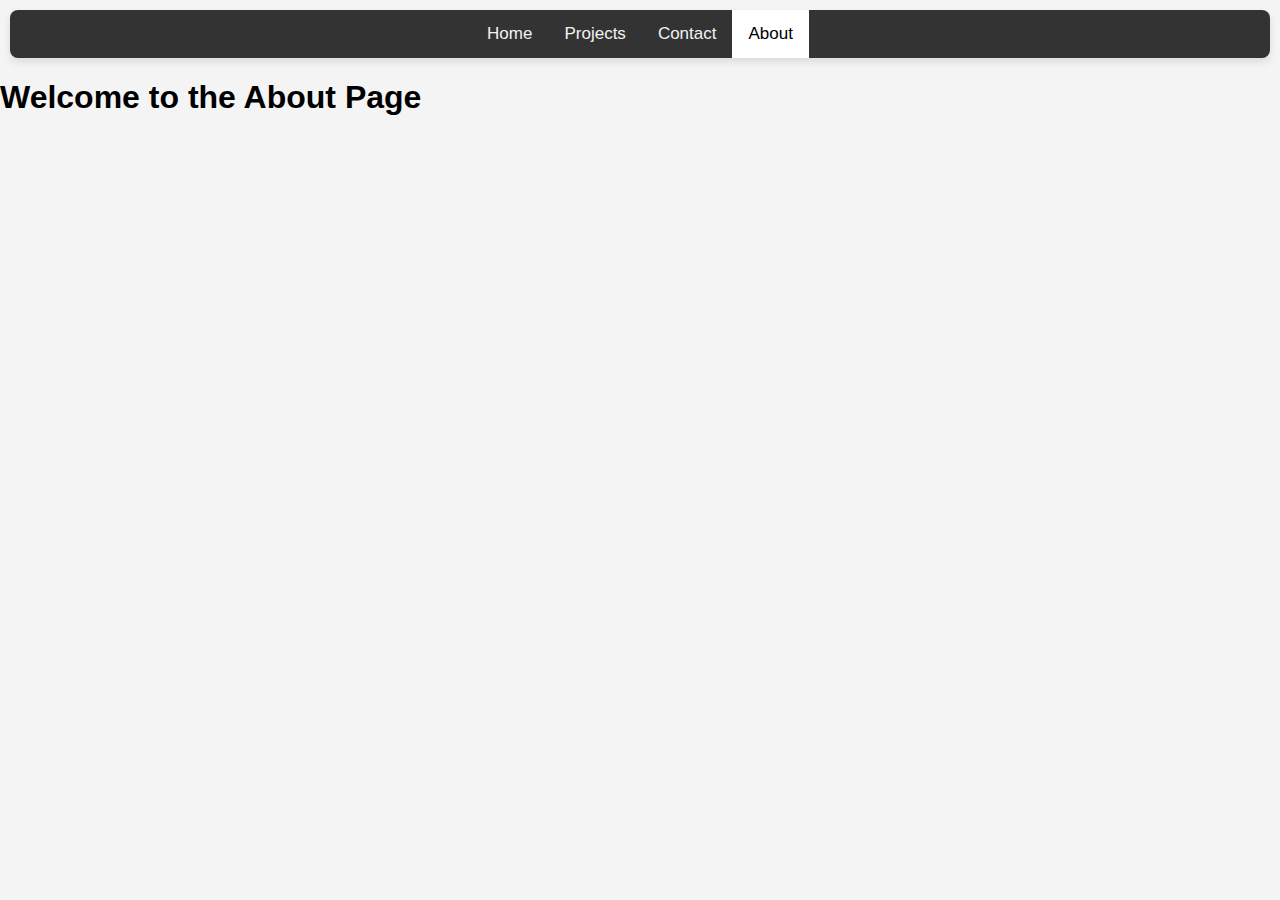
==== about.html @ 3f5dc4e0 "added pages" ====
<!DOCTYPE html>
<html lang="en">
<head>
    <meta charset="UTF-8">
    <meta name="viewport" content="width=device-width, initial-scale=1.0">
    <title>About - Year 11 Portfolio</title>
    <link rel="stylesheet" href="styles.css">
</head>
<body>
    <div class="topnav">
        <a href="index.html">Home</a>
        <a href="projects.html">Projects</a>
        <a href="contact.html">Contact</a>
        <a class="active" href="about.html">About</a>
    </div>
    <h1>Welcome to the About Page</h1>
</body>
</html>
---- styles.css ----
body {
    font-family: -apple-system, BlinkMacSystemFont, "Segoe UI", Roboto, "Helvetica Neue", Arial, sans-serif;
    margin: 0;
    padding: 0;
    background-color: #f4f4f4;
}

.topnav {
    background-color: #333;
    overflow: hidden;
    box-shadow: 0 4px 8px rgba(0, 0, 0, 0.1);
    border-radius: 8px;
    margin: 10px;
    display: flex;
    justify-content: center;
}
  
.topnav a {
    color: #f2f2f2;
    text-align: center;
    padding: 14px 16px;
    text-decoration: none;
    font-size: 17px;
    transition: background-color 0.3s, color 0.3s, transform 0.3s;
}
  
.topnav a:hover {
    background-color: #ffffff;
    color: #000000;
    transform: scale(1.1);
}
  
.topnav a.active {
    background-color: #ffffff;
    color: #000000;
}

.content {
    text-align: center;
    margin-top: 50px;
}

.content h1 {
    font-size: 48px;
    color: #333;
}

.content h2 {
    font-size: 24px;
    color: #666;
}
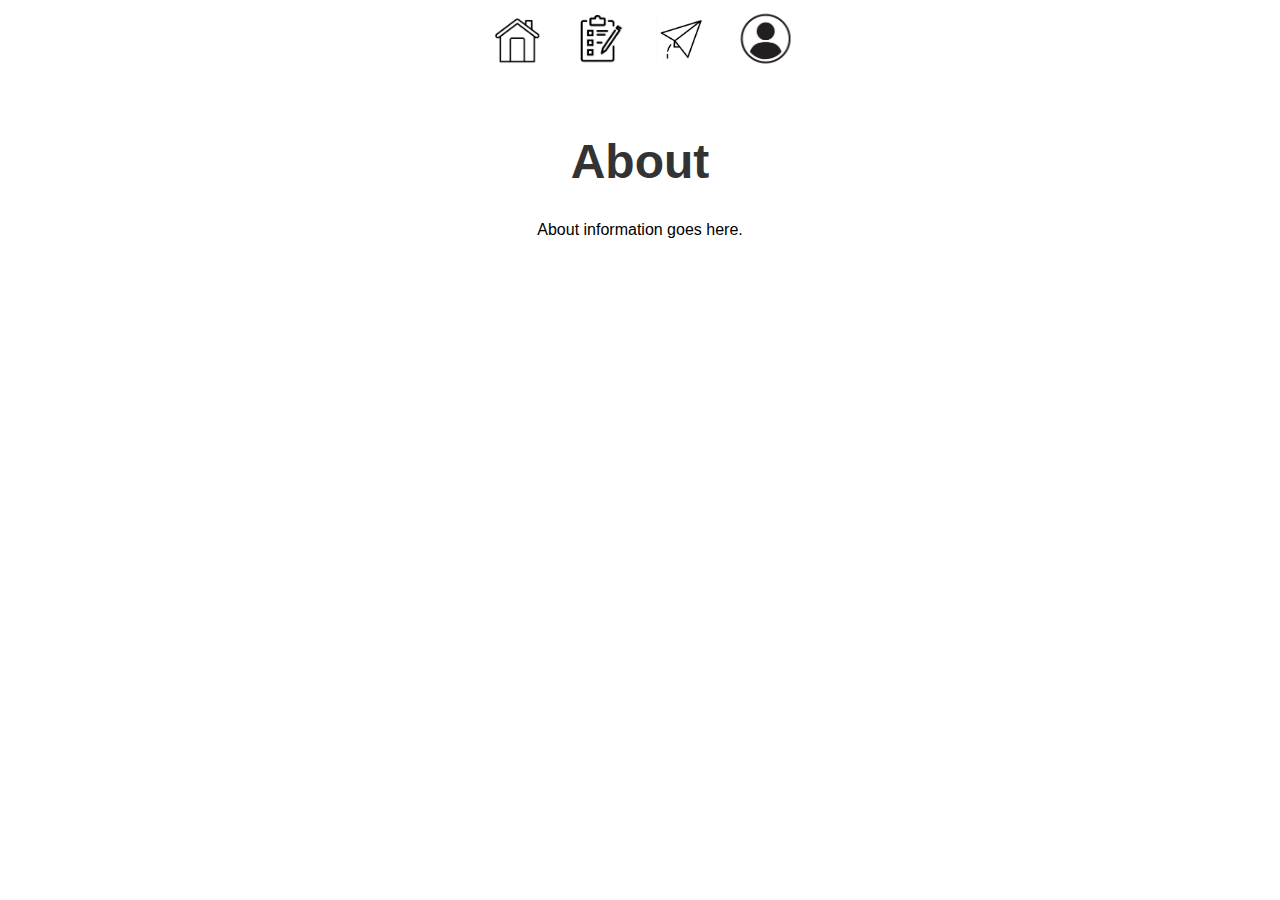
==== commit ccdfeb92: "update" ====
--- a/about.html
+++ b/about.html
@@ -3,16 +3,20 @@
 <head>
     <meta charset="UTF-8">
     <meta name="viewport" content="width=device-width, initial-scale=1.0">
-    <title>About - Year 11 Portfolio</title>
+    <title>About</title>
     <link rel="stylesheet" href="styles.css">
 </head>
 <body>
-    <div class="topnav">
-        <a href="index.html">Home</a>
-        <a href="projects.html">Projects</a>
-        <a href="contact.html">Contact</a>
-        <a class="active" href="about.html">About</a>
+    <div class="topnav" id="navbar">
+        <a href="index.html" id="home-link"><img src="home.png" alt="Home"></a>
+        <a href="index.html#projects" id="projects-link"><img src="projects.png" alt="Projects"></a>
+        <a href="contact.html" id="contact-link"><img src="contact.png" alt="Contact"></a>
+        <a class="active" href="about.html" id="about-link"><img src="about_Me.png" alt="About"></a>
     </div>
-    <h1>Welcome to the About Page</h1>
+    
+    <div class="content">
+        <h1>About</h1>
+        <p>About information goes here.</p>
+    </div>
 </body>
 </html>--- a/styles.css
+++ b/styles.css
@@ -2,37 +2,49 @@
     font-family: -apple-system, BlinkMacSystemFont, "Segoe UI", Roboto, "Helvetica Neue", Arial, sans-serif;
     margin: 0;
     padding: 0;
-    background-color: #f4f4f4;
+    background-color: #ffffff;
 }
 
 .topnav {
-    background-color: #333;
+    background-color: white; 
     overflow: hidden;
-    box-shadow: 0 4px 8px rgba(0, 0, 0, 0.1);
-    border-radius: 8px;
-    margin: 10px;
+    margin: 0;
     display: flex;
     justify-content: center;
+    align-items: center;
+    padding: 0;
 }
-  
+
 .topnav a {
-    color: #f2f2f2;
     text-align: center;
     padding: 14px 16px;
     text-decoration: none;
     font-size: 17px;
-    transition: background-color 0.3s, color 0.3s, transform 0.3s;
+    transition: transform 0.3s; 
 }
-  
-.topnav a:hover {
-    background-color: #ffffff;
-    color: #000000;
+
+.topnav a img {
+    width: 50px; 
+    height: auto;
+    transition: transform 0.3s; 
+}
+
+.topnav a:hover img {
     transform: scale(1.1);
 }
-  
-.topnav a.active {
-    background-color: #ffffff;
-    color: #000000;
+
+.topnav a.active img {
+    transform: scale(1.1); 
+}
+
+#home-link:hover img {
+    transform: scale(1.1); 
+}
+
+#projects-link:hover img,
+#contact-link:hover img,
+#about-link:hover img {
+    transform: scale(1.1); 
 }
 
 .content {
@@ -48,4 +60,27 @@
 .content h2 {
     font-size: 24px;
     color: #666;
+}
+
+.project-boxes {
+    display: flex;
+    justify-content: space-around;
+    margin-top: 20px;
+}
+
+.project-box {
+    width: 30%;
+    padding: 20px;
+    border: 1px solid #ccc;
+    border-radius: 5px;
+    text-align: center;
+    background-color: #f9f9f9;
+}
+
+.project-box h3 {
+    margin-top: 0;
+}
+
+.project-box p {
+    color: #666;
 }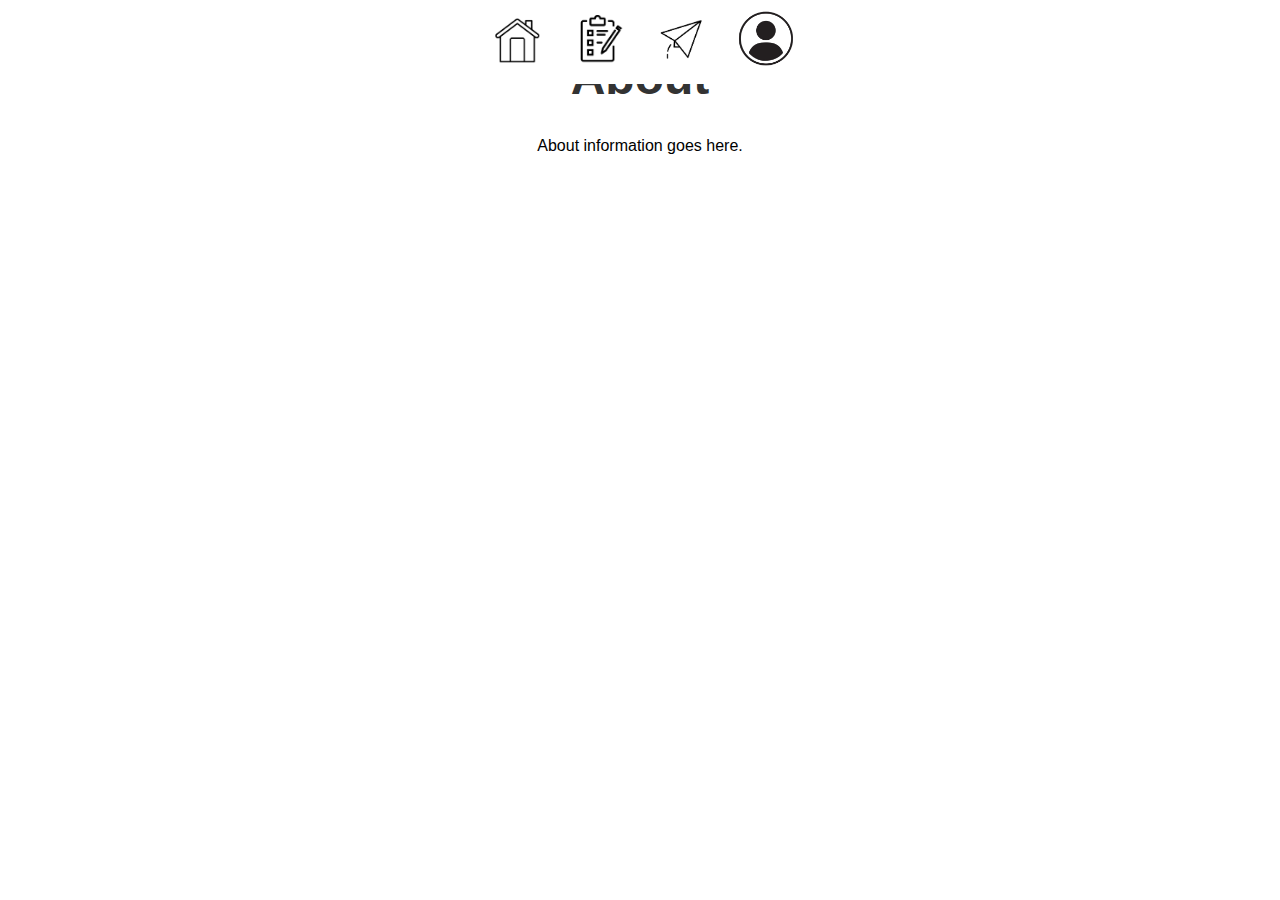
==== commit 6b8a4b37: "contact page done" ====
--- a/about.html
+++ b/about.html
@@ -17,6 +17,7 @@
     <div class="content">
         <h1>About</h1>
         <p>About information goes here.</p>
+        
     </div>
 </body>
 </html>--- a/styles.css
+++ b/styles.css
@@ -1,21 +1,31 @@
+html {
+    scroll-behavior: smooth;
+}
+
+body, html {
+    margin: 0;
+    padding: 0;
+}
+
 body {
     font-family: -apple-system, BlinkMacSystemFont, "Segoe UI", Roboto, "Helvetica Neue", Arial, sans-serif;
-    margin: 0;
-    padding: 0;
     background-color: #ffffff;
 }
 
 .topnav {
-    background-color: white; 
-    overflow: hidden;
-    margin: 0;
+    position: fixed;
+    top: 0;
+    width: 100%;
+    z-index: 10000;
     display: flex;
     justify-content: center;
     align-items: center;
     padding: 0;
+    background-color: white; 
 }
 
 .topnav a {
+    display: inline-block;
     text-align: center;
     padding: 14px 16px;
     text-decoration: none;
@@ -26,25 +36,31 @@
 .topnav a img {
     width: 50px; 
     height: auto;
-    transition: transform 0.3s; 
+    transition: transform 0.3s, filter 0.3s; 
 }
 
 .topnav a:hover img {
-    transform: scale(1.1);
+    transform: scale(1.2);
+   
 }
 
 .topnav a.active img {
-    transform: scale(1.1); 
+    transform: scale(1.2); 
 }
 
 #home-link:hover img {
-    transform: scale(1.1); 
+    transform: scale(1.2); 
 }
 
 #projects-link:hover img,
 #contact-link:hover img,
 #about-link:hover img {
-    transform: scale(1.1); 
+    transform: scale(1.2); 
+}
+
+#projects {
+    margin-top: 2000px; 
+    text-align: center;
 }
 
 .content {
@@ -60,12 +76,44 @@
 .content h2 {
     font-size: 24px;
     color: #666;
+}
+
+.centered-text {
+    text-align: center;
+    position: absolute;
+    top: 50%;
+    left: 50%;
+    transform: translate(-50%, -50%);
+}
+
+.centered-text h1 {
+    display: block;
+    font-size: 64px;
+    color: #333;
+}
+
+.centered-text h2 {
+    display: block;
+    font-size: 36px; 
+    color: #000; 
+    margin-top: 10px;
+}
+
+.centered-text span {
+    display: inline-block;
+    transition: color 0.3s, transform 0.3s;
+}
+
+.centered-text span:hover {
+    
+    transform: scale(1.1);
 }
 
 .project-boxes {
     display: flex;
     justify-content: space-around;
     margin-top: 20px;
+    margin-bottom: 50px; 
 }
 
 .project-box {
@@ -75,6 +123,7 @@
     border-radius: 5px;
     text-align: center;
     background-color: #f9f9f9;
+    margin: 10px; 
 }
 
 .project-box h3 {
@@ -83,4 +132,82 @@
 
 .project-box p {
     color: #666;
+}
+
+.rainbow-text {
+    font-size: 60px; 
+    animation: moveAround 5s infinite alternate; 
+}
+
+.rainbow-text span {
+    transition: color 0.3s, transform 0.3s;
+}
+
+.rainbow-text span:hover {
+    transform: scale(1.2);
+}
+
+.rainbow-text span:nth-child(1):hover { color: #FF0000; }
+.rainbow-text span:nth-child(2):hover { color: #FF7F00; }
+.rainbow-text span:nth-child(3):hover { color: #FFFF00; }
+.rainbow-text span:nth-child(4):hover { color: #00FF00; }
+.rainbow-text span:nth-child(5):hover { color: #0000FF; }
+.rainbow-text span:nth-child(6):hover { color: #4B0082; }
+.rainbow-text span:nth-child(7):hover { color: #8B00FF; }
+.rainbow-text span:nth-child(8):hover { color: #FF0000; }
+
+@keyframes moveAround {
+    0% { transform: translate(0, 0); }
+    25% { transform: translate(0, -10px); }
+    50% { transform: translate(0, 0); }
+    75% { transform: translate(0, -10px); }
+    100% { transform: translate(0, 0); }
+}
+
+#stars {
+    position: fixed;
+    top: 0;
+    left: 0;
+    width: 100%;
+    height: 100%;
+    pointer-events: none;
+    overflow: hidden;
+    z-index: -1; 
+}
+
+.star {
+    position: absolute;
+    bottom: 0;
+    width: 5px;
+    height: 5px;
+    border-radius: 50%;
+    animation: float 5s linear infinite;
+}
+
+@keyframes float {
+    0% {
+        transform: translateY(0);
+        opacity: 1;
+    }
+    100% {
+        transform: translateY(-100vh);
+        opacity: 0;
+    }
+}
+
+::-webkit-scrollbar {
+    width: 0px;
+}
+
+::-webkit-scrollbar-track {
+    background: white; 
+}
+
+::-webkit-scrollbar-thumb {
+    background: white; 
+    border-radius: 0; 
+}
+
+::-webkit-scrollbar-thumb:hover {
+    background: #ffffff;
 }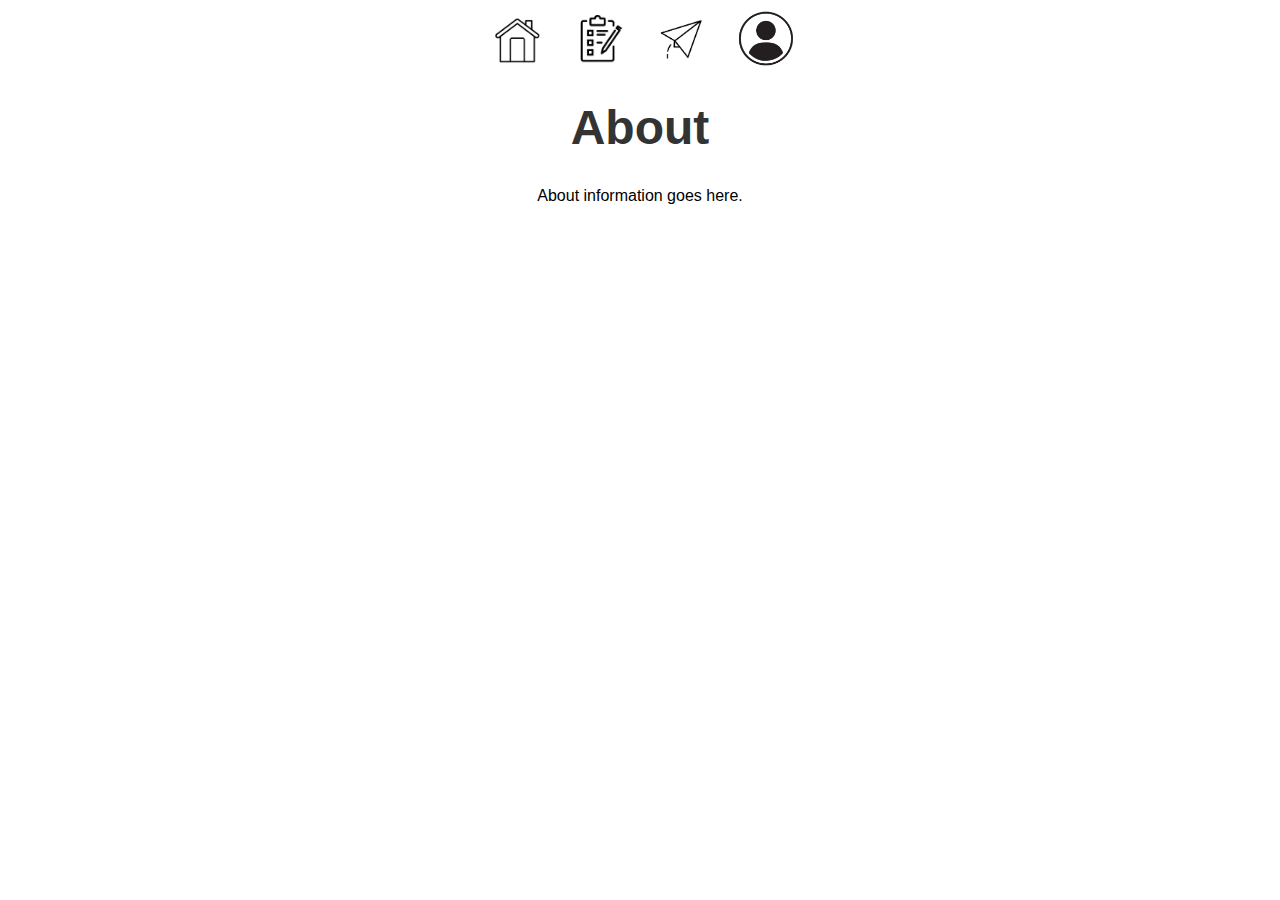
==== commit 3b734e24: "about me finsihed" ====
--- a/about.html
+++ b/about.html
@@ -5,6 +5,7 @@
     <meta name="viewport" content="width=device-width, initial-scale=1.0">
     <title>About</title>
     <link rel="stylesheet" href="styles.css">
+    <link rel="icon" href="website logo.png" type="image/png">
 </head>
 <body>
     <div class="topnav" id="navbar">
--- a/styles.css
+++ b/styles.css
@@ -65,7 +65,7 @@
 
 .content {
     text-align: center;
-    margin-top: 50px;
+    margin-top: 100px;
 }
 
 .content h1 {
@@ -76,6 +76,12 @@
 .content h2 {
     font-size: 24px;
     color: #666;
+}
+
+.content .about-content-h2 {
+    font-size: 34px;
+    color: #333 !important;
+    margin-top: 20px;
 }
 
 .centered-text {
@@ -210,4 +216,22 @@
 
 ::-webkit-scrollbar-thumb:hover {
     background: #ffffff;
+}
+
+.about-box {
+    display: inline-block;
+    text-align: left;
+    border: 2px solid #000;
+    padding: 20px;
+    margin: 20px 0;
+    background-color: #f9f9f9;
+    border-radius: 10px;
+    max-width: 600px;
+    line-height: 1.6;
+}
+
+.about-content-h2 {
+    font-size: 24px;
+    color: #333;
+    margin-top: 20px;
 }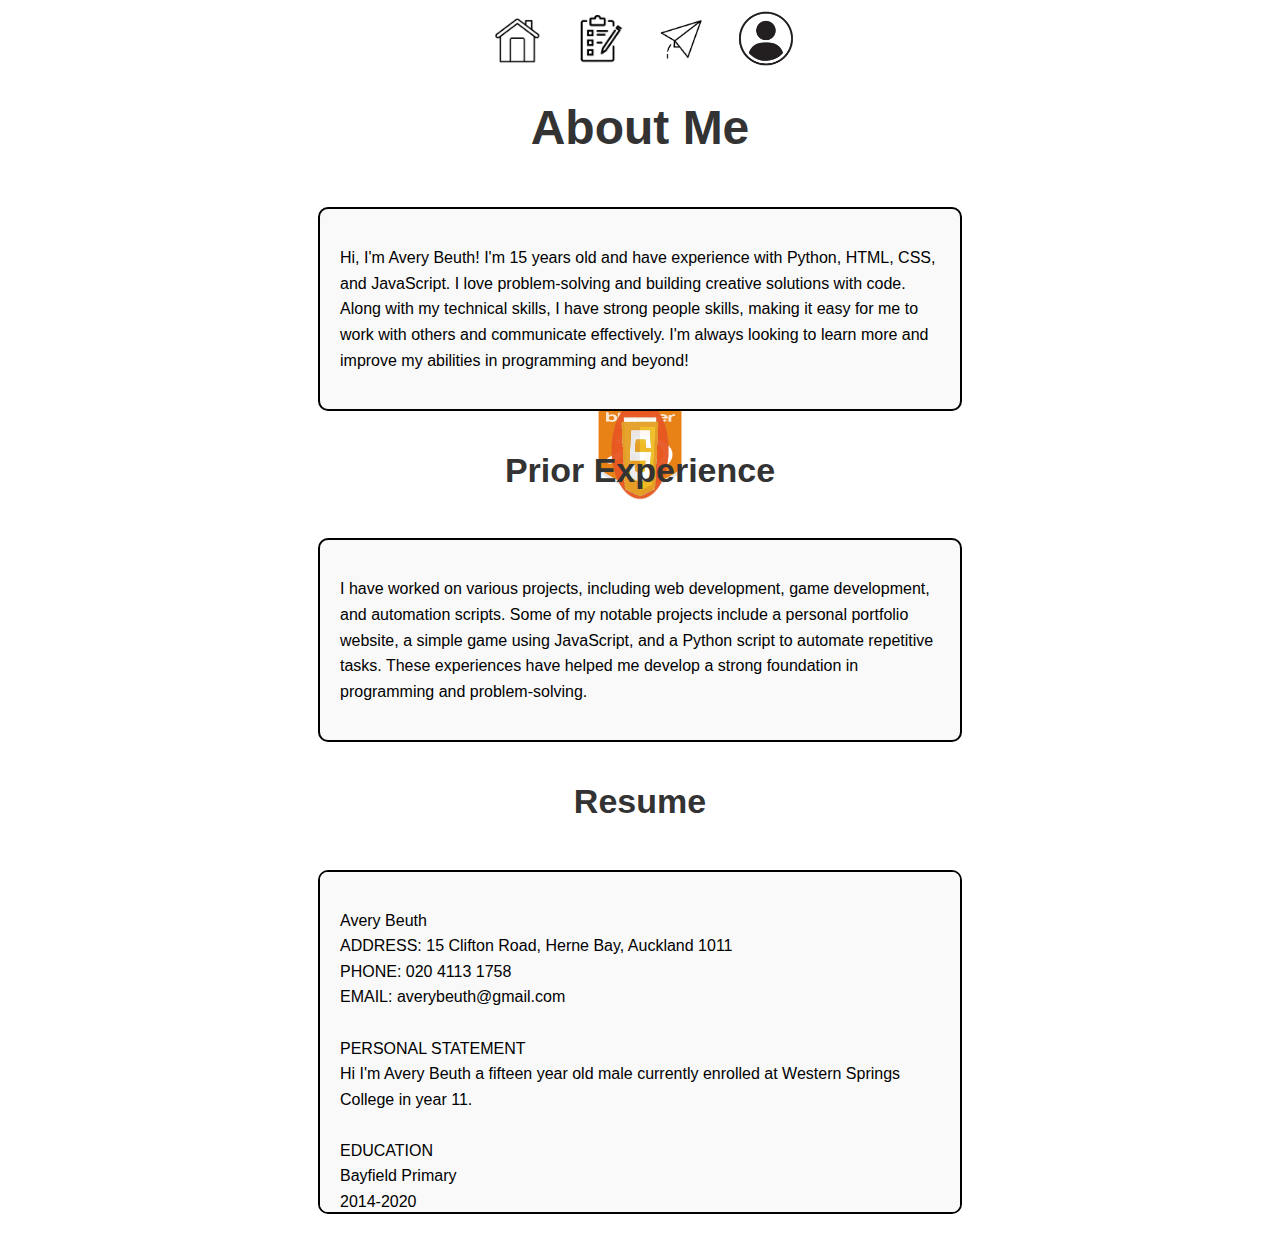
==== commit 121be1f8: "Update about.html" ====
--- a/about.html
+++ b/about.html
@@ -16,9 +16,108 @@
     </div>
     
     <div class="content">
-        <h1>About</h1>
-        <p>About information goes here.</p>
-        
+        <h1>About Me</h1>
+        <div class="about-box">
+            <p>Hi, I'm Avery Beuth! I'm 15 years old and have experience with Python, HTML, CSS, and JavaScript. I love problem-solving and building creative solutions with code. Along with my technical skills, I have strong people skills, making it easy for me to work with others and communicate effectively. I'm always looking to learn more and improve my abilities in programming and beyond!</p>
+        </div>
+        <h2 class="about-content-h2">Prior Experience</h2>
+        <div class="about-box">
+            <p>I have worked on various projects, including web development, game development, and automation scripts. Some of my notable projects include a personal portfolio website, a simple game using JavaScript, and a Python script to automate repetitive tasks. These experiences have helped me develop a strong foundation in programming and problem-solving.</p>
+        </div>
+        <h2 class="about-content-h2">Resume</h2>
+        <div class="about-box" style="overflow-y: scroll; max-height: 300px;">
+            <p>
+                Avery Beuth<br>
+                ADDRESS: 15 Clifton Road, Herne Bay, Auckland 1011<br>
+                PHONE: 020 4113 1758<br>
+                EMAIL: averybeuth@gmail.com<br><br>
+
+                PERSONAL STATEMENT<br>
+                Hi I'm Avery Beuth a fifteen year old male currently enrolled at Western Springs 
+                College in year 11.<br><br>
+
+                EDUCATION<br>
+                Bayfield Primary<br>
+                2014-2020<br>
+                Leadership roles and awards at Bayfield:<br>
+                School Ambassador, Time Capsule Leader, Bayfield Zoom website creator, Eco Warrior, basketball inner city team.<br><br>
+
+                Ponsonby Intermediate<br>
+                2021-2022<br>
+                Leadership roles and awards at Ponsonby:<br>
+                School Service Award, Tech Leader, Positively Ponsonby rep, represented the school at many sport tournaments such as hockey, basketball and football, main cast member in the school production, main creator for the school yearbook, Ponsonby Roadshow tour performing at various local primary schools.<br><br>
+
+                Western Springs College<br>
+                2023-Present<br>
+                Awards received in year 9 2023:<br>
+                Exceptional application in year 9 French 2023<br>
+                Significant progress in year 9 Media Studies 2023<br><br>
+
+                WORK EXPERIENCE<br>
+                LittleCooks<br>
+                11 February 2025 -<br>
+                Assisting primary school children in the LittleCooks class run each week after school at Bayfield School (and a one-off at Freemans Bay School). This involves setting up equipment, helping the kids get ready and helping the group read through the recipe step by step before the class begins. I then help the kids where necessary to cook the recipe of the week and have fun while keeping the kids safe. At the end I do the dishes and clean up.<br><br>
+
+                Supervalue Pauanui<br>
+                2023-2024<br>
+                Unloaded trucks and stocked shelves<br><br>
+
+                SLSNZ - Pauanui Surf Life-Saving Club<br>
+                2016-Present<br>
+                Qualified surf lifeguard - 20 January 2024<br><br>
+
+                Babysitting<br>
+                2024<br>
+                Babysitting for a local Herne Bay family (Jessica Chaston and Dan Huggins) for their 2 boys Matt and Josh who were in years 5 and 7.<br><br>
+
+                INTERESTS<br>
+                Duke of Edinburgh Bronze and Silver award – currently working towards Gold award<br>
+                Surf life-saving - Qualified Surf Lifeguard - Pauanui Surf Club<br>
+                U16 Tennis Interclub team - Herne Bay Raquets Club<br>
+                Senior swimming squads - Mt Albert Aquatic Centre<br>
+                Keep NZ Beautiful volunteer - beach cleanups and Backyard Battle<br>
+                Volunteer work at Bayfield School<br>
+                Guitar and piano<br>
+                Duolingo French<br>
+                Photography and editing<br>
+                3D design<br>
+                Video editing<br>
+                Gaming<br><br>
+
+                REFEREES<br>
+                Kerri McKay<br>
+                Bayfield School Principal<br>
+                Referee phone: 0210 246 8290<br>
+                Referee email: kerrim@bayfield.school.nz<br><br>
+
+                Maya Cosford<br>
+                Junior Surf Co-ordinator<br>
+                Surf Lifesaving New Zealand (SLSNZ)<br>
+                Referee phone: 021 176 6514<br>
+                Referee email: mj.cosford@gmail.com<br><br>
+
+                Jessica Chaston<br>
+                Referee phone: 027 222 3079<br>
+                Referee email: jesschaston@hotmail.com<br><br>
+
+                Suzi Tait-Bradly<br>
+                Founder/Owner<br>
+                Little Cooks<br>
+                Referee phone: 021 2413450<br>
+                Referee email: team@littlecooks.co.nz
+            </p>
+        </div>
     </div>
+
+    <!-- Floating images -->
+    <img src="css.png" alt="CSS" class="floating-img" id="css-img-1">
+    <img src="css.png" alt="CSS" class="floating-img" id="css-img-2">
+    <img src="blender.png" alt="Blender" class="floating-img" id="blender-img-1">
+    <img src="blender.png" alt="Blender" class="floating-img" id="blender-img-2">
+    <img src="html.png" alt="HTML" class="floating-img" id="html-img-1">
+    <img src="html.png" alt="HTML" class="floating-img" id="html-img-2">
+    <img src="js.png" alt="JavaScript" class="floating-img" id="js-img-1">
+    <img src="js.png" alt="JavaScript" class="floating-img" id="js-img-2">
+
 </body>
 </html>--- a/styles.css
+++ b/styles.css
@@ -10,6 +10,7 @@
 body {
     font-family: -apple-system, BlinkMacSystemFont, "Segoe UI", Roboto, "Helvetica Neue", Arial, sans-serif;
     background-color: #ffffff;
+    overflow-x: hidden; /* Prevent horizontal scrolling */
 }
 
 .topnav {
@@ -234,4 +235,127 @@
     font-size: 24px;
     color: #333;
     margin-top: 20px;
+}
+
+.floating-img {
+    position: absolute;
+    width: 100px; /* Increase the size of the images */
+    height: 100px; /* Increase the size of the images */
+    opacity: 0.8;
+    z-index: -1; /* Ensure the images are behind the content */
+    top: 50%;
+    left: 50%;
+    transform: translate(-50%, -50%);
+}
+
+@keyframes float1 {
+    0% {
+        transform: translate(-50%, -50%);
+    }
+    25% {
+        transform: translate(calc(50vw - 50%), -50%);
+    }
+    50% {
+        transform: translate(calc(50vw - 50%), calc(50vh - 50%));
+    }
+    75% {
+        transform: translate(-50%, calc(50vh - 50%));
+    }
+    100% {
+        transform: translate(-50%, -50%);
+    }
+}
+
+@keyframes float2 {
+    0% {
+        transform: translate(-50%, -50%);
+    }
+    25% {
+        transform: translate(calc(-50vw + 50%), -50%);
+    }
+    50% {
+        transform: translate(calc(-50vw + 50%), calc(-50vh + 50%));
+    }
+    75% {
+        transform: translate(-50%, calc(-50vh + 50%));
+    }
+    100% {
+        transform: translate(-50%, -50%);
+    }
+}
+
+@keyframes float3 {
+    0% {
+        transform: translate(-50%, -50%);
+    }
+    25% {
+        transform: translate(calc(50vw - 50%), calc(-50vh + 50%));
+    }
+    50% {
+        transform: translate(calc(-50vw + 50%), calc(50vh - 50%));
+    }
+    75% {
+        transform: translate(calc(50vw - 50%), calc(50vh - 50%));
+    }
+    100% {
+        transform: translate(-50%, -50%);
+    }
+}
+
+@keyframes float4 {
+    0% {
+        transform: translate(-50%, -50%);
+    }
+    25% {
+        transform: translate(calc(-50vw + 50%), calc(50vh - 50%));
+    }
+    50% {
+        transform: translate(calc(50vw - 50%), calc(-50vh + 50%));
+    }
+    75% {
+        transform: translate(calc(-50vw + 50%), calc(-50vh + 50%));
+    }
+    100% {
+        transform: translate(-50%, -50%);
+    }
+}
+
+#css-img-1 {
+    animation: float1 10s linear infinite;
+    animation-delay: 0s;
+}
+
+#css-img-2 {
+    animation: float2 10s linear infinite;
+    animation-delay: 1s;
+}
+
+#blender-img-1 {
+    animation: float3 10s linear infinite;
+    animation-delay: 2s;
+}
+
+#blender-img-2 {
+    animation: float4 10s linear infinite;
+    animation-delay: 3s;
+}
+
+#html-img-1 {
+    animation: float1 10s linear infinite;
+    animation-delay: 4s;
+}
+
+#html-img-2 {
+    animation: float2 10s linear infinite;
+    animation-delay: 5s;
+}
+
+#js-img-1 {
+    animation: float3 10s linear infinite;
+    animation-delay: 6s;
+}
+
+#js-img-2 {
+    animation: float4 10s linear infinite;
+    animation-delay: 7s;
 }